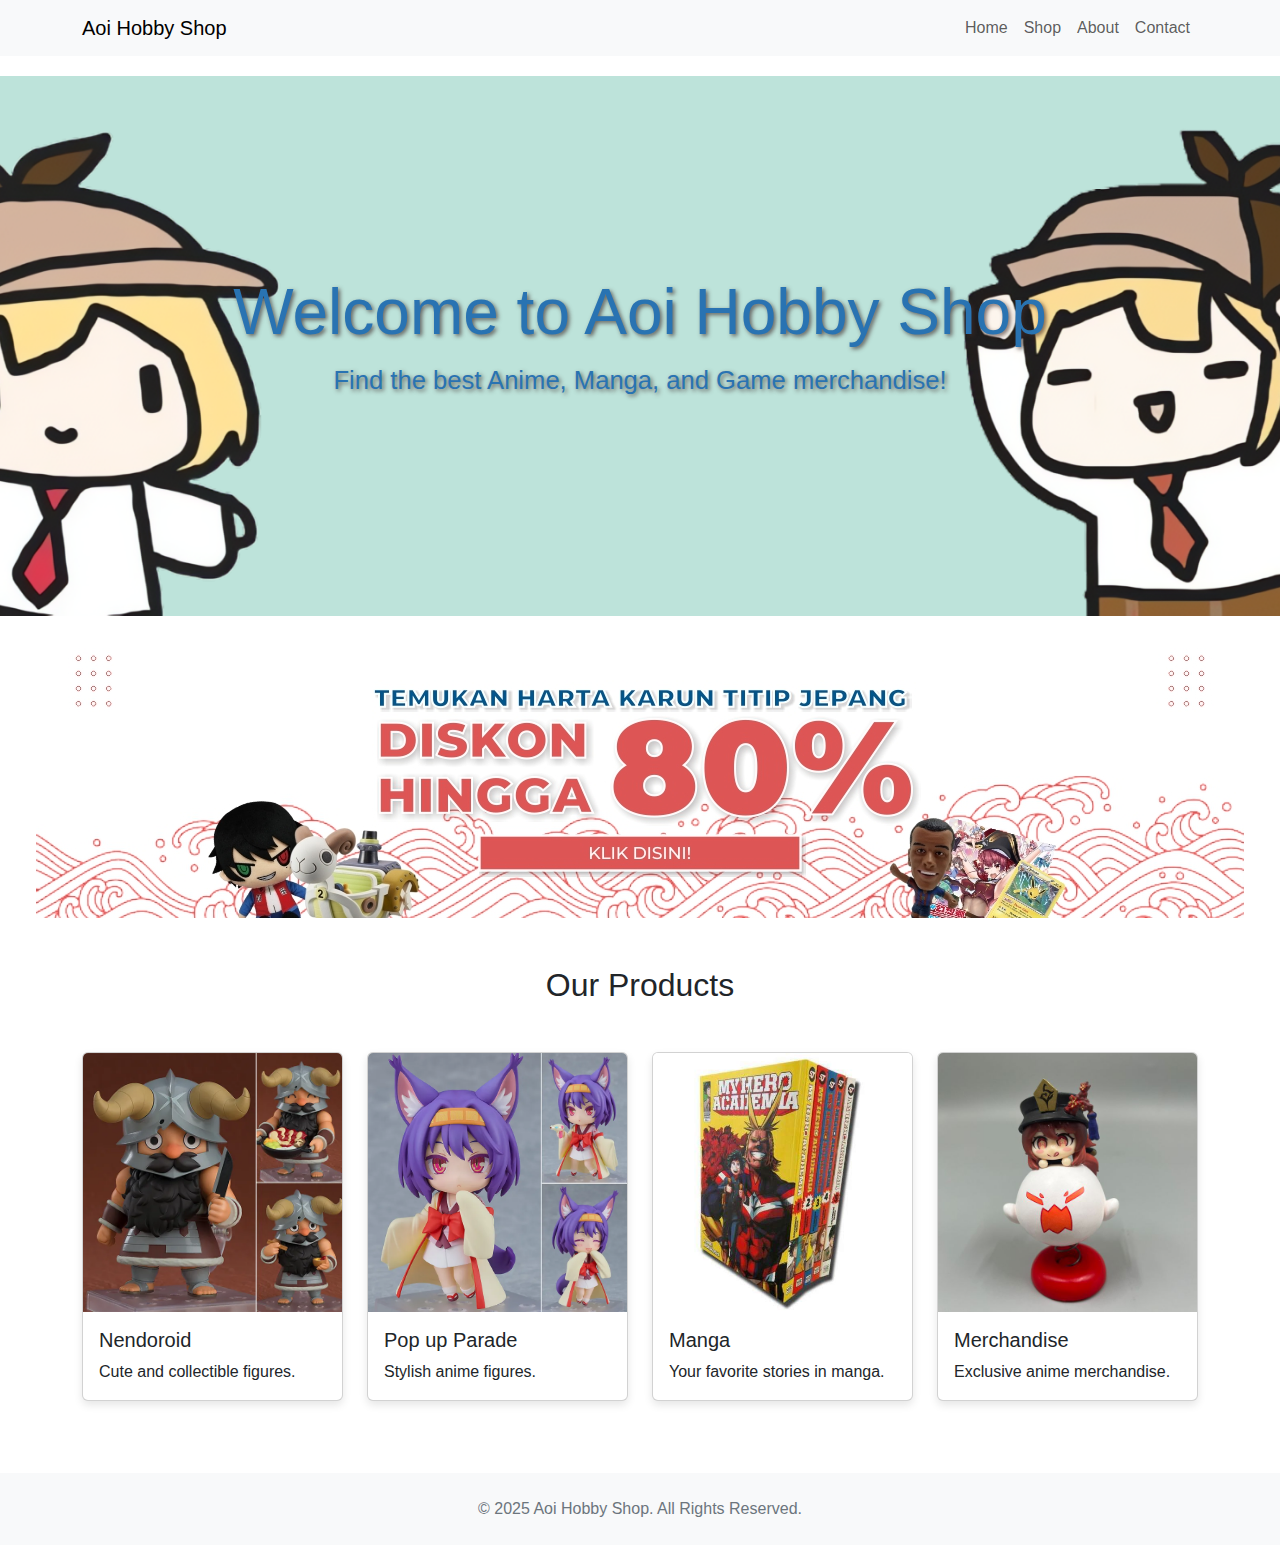
==== index.html @ d591c269 "commit pertama" ====
<!DOCTYPE html>
<html lang="en">
<head>
    <meta charset="UTF-8">
    <meta name="viewport" content="width=device-width, initial-scale=1.0">
    <title>Aoi Hobby Shop</title>
    <link href="https://cdn.jsdelivr.net/npm/bootstrap@5.3.0-alpha3/dist/css/bootstrap.min.css" rel="stylesheet">
    <link rel="stylesheet" href="styles.css">
</head>
<body>
    <!-- Navbar -->
    <nav class="navbar navbar-expand-lg navbar-light bg-light" >
        <div class="container">
            <a class="navbar-brand" href="#">Aoi Hobby Shop</a>
            <button class="navbar-toggler" type="button" data-bs-toggle="collapse" data-bs-target="#navbarNav" aria-controls="navbarNav" aria-expanded="false" aria-label="Toggle navigation">
                <span class="navbar-toggler-icon"></span>
            </button>
            <div class="collapse navbar-collapse" id="navbarNav">
                <ul class="navbar-nav ms-auto">
                    <li class="nav-item"><a class="nav-link" href="index.html">Home</a></li>
                    <li class="nav-item"><a class="nav-link" href="shop.html">Shop</a></li>
                    <li class="nav-item"><a class="nav-link" href="about.html">About</a></li>
                    <li class="nav-item"><a class="nav-link" href="contact.html">Contact</a></li>
                </ul>
            </div>
        </div>
    </nav>

    <!-- Hero Section -->
    <section class="hero text-center text-white d-flex align-items-center" style="background-color: #bde3da;">
        <div class="container">
            <h1 class="display-4">Welcome to Aoi Hobby Shop</h1>
            <p class="lead">Find the best Anime, Manga, and Game merchandise!</p>
        </div>
    </section>
    <section>
        <div id="productCarousel" class="carousel slide" data-bs-ride="carousel">
            <div class="carousel-inner">
                <div class="carousel-item active">
                    <div class="d-flex justify-content-center">
                        <img src="banner-harta-karun.webp" alt="Persona 5" class="img-fluid">
                    </div>
                </div>
                <div class="carousel-item">
                    <div class="d-flex justify-content-center">
                        <img src="banner2.png" alt="Spy x Family" class="img-fluid">
                    </div>
                </div>
            </div>
            <!-- Carousel Controls -->
            <button class="carousel-control-prev" type="button" data-bs-target="#productCarousel" data-bs-slide="prev">
                <span class="carousel-control-prev-icon" aria-hidden="true"></span>
                <span class="visually-hidden">Previous</span>
            </button>
            <button class="carousel-control-next" type="button" data-bs-target="#productCarousel" data-bs-slide="next">
                <span class="carousel-control-next-icon" aria-hidden="true"></span>
                <span class="visually-hidden">Next</span>
            </button>
        </div>
    </section>
    <!-- Products Section -->
    <section class="products py-5">
        <div class="container">
            <h2 class="text-center mb-5">Our Products</h2>
            <div class="row">
                <div class="col-md-3 mb-4">
                    <div class="card">
                        <img src="produk/272563-nendoroid-senshi-dungeon-meshi-1117547551.jpg.webp" class="card-img-top" alt="Nendoroid">
                        <div class="card-body">
                            <h5 class="card-title">Nendoroid</h5>
                            <p class="card-text">Cute and collectible figures.</p>
                        </div>
                    </div>
                </div>
                <div class="col-md-3 mb-4">
                    <div class="card">
                        <img src="produk/272581-nendoroid-hatsuse-izuna-no-game-no-life-1558668080.jpg.webp" class="card-img-top" alt="Pop up Parade">
                        <div class="card-body">
                            <h5 class="card-title">Pop up Parade</h5>
                            <p class="card-text">Stylish anime figures.</p>
                        </div>
                    </div>
                </div>
                <div class="col-md-3 mb-4">
                    <div class="card">
                        <img src="index/s-l500_1_500x.jpg" class="card-img-top" alt="Manga">
                        <div class="card-body">
                            <h5 class="card-title">Manga</h5>
                            <p class="card-text">Your favorite stories in manga.</p>
                        </div>
                    </div>
                </div>
                <div class="col-md-3 mb-4">
                    <div class="card">
                        <img src="index/S2f3df6cb05594daaa4680e8a7cfbed6ai.jpg_640x640.jpg  " class="card-img-top" alt="Merchandise">
                        <div class="card-body">
                            <h5 class="card-title">Merchandise</h5>
                            <p class="card-text">Exclusive anime merchandise.</p>
                        </div>
                    </div>
                </div>
            </div>
        </div>
    </section>

    <!-- Footer -->
    <footer class="bg-light py-4 text-center">
        <div class="container">
            <p class="mb-0">© 2025 Aoi Hobby Shop. All Rights Reserved.</p>
        </div>
    </footer>

    <script src="https://cdn.jsdelivr.net/npm/bootstrap@5.3.0-alpha3/dist/js/bootstrap.bundle.min.js"></script>
</body>
</html>
---- styles.css ----
body {
    font-family: 'Arial', sans-serif;
}

.navbar {
    margin-bottom: 20px;
}

.hero {
    height: 60vh;
    background-image: url('hero-image.jpg');
    background-size: cover;
    background-position: center;
}

.card {
    box-shadow: 0 4px 8px rgba(0, 0, 0, 0.1);
}

.card-body h5 {
    font-size: 1.25rem;
}

.footer {
    background-color: #f8f9fa;
}

footer p {
    color: #6c757d;
}

.about-section p {
    font-size: 1.1rem;
    color: #666;
    max-width: 700px;
    margin: 0 auto;
}

.testimonials {
    background-color: #f8f9fa;
}

.testimonials .card {
    box-shadow: 0 4px 8px rgba(0, 0, 0, 0.1);
    transition: transform 0.3s;
}

.testimonials .card:hover {
    transform: scale(1.05);
}

.testimonials .card img {
    border: 2px solid #ddd;
    padding: 5px;
}

.testimonials .card-title {
    font-size: 1.25rem;
    margin-top: 15px;
}

.testimonials .card-text {
    font-size: 1rem;
    color: #555;
}
.contact-section {
    background-color: #f8f9fa;
}

.contact-section h2 {
    font-size: 2rem;
    color: #333;
}

.form-control {
    border-radius: 0.375rem;
    padding: 0.75rem;
    border: 1px solid #ddd;
}

.form-control:focus {
    border-color: #007bff;
    box-shadow: 0 0 0 0.2rem rgba(0, 123, 255, 0.25);
}

.btn-primary {
    background-color: #007bff;
    border-color: #007bff;
    transition: background-color 0.2s ease;
}

.btn-primary:hover {
    background-color: #0056b3;
    border-color: #004085;
}

.hero{
        background-image: url('bannerv3.png');
        background-size: cover;
        background-position: center;
        background-repeat: no-repeat; /* Opsional: mencegah pengulangan gambar */
    }

    .display-4{
        font-size: 4rem;
        font-weight: 300;
        line-height: 1.2;
        color: #2973B2;
        text-shadow: 2px 2px 4px rgba(61, 41, 41, 0.7);
    }

    .lead{
        font-size: 1.6rem;
        font-weight: 300;
        line-height: 1.7;
        color: #2973B2;
        text-shadow: 2px 2px 4px rgba(61, 41, 41, 0.7);
    }
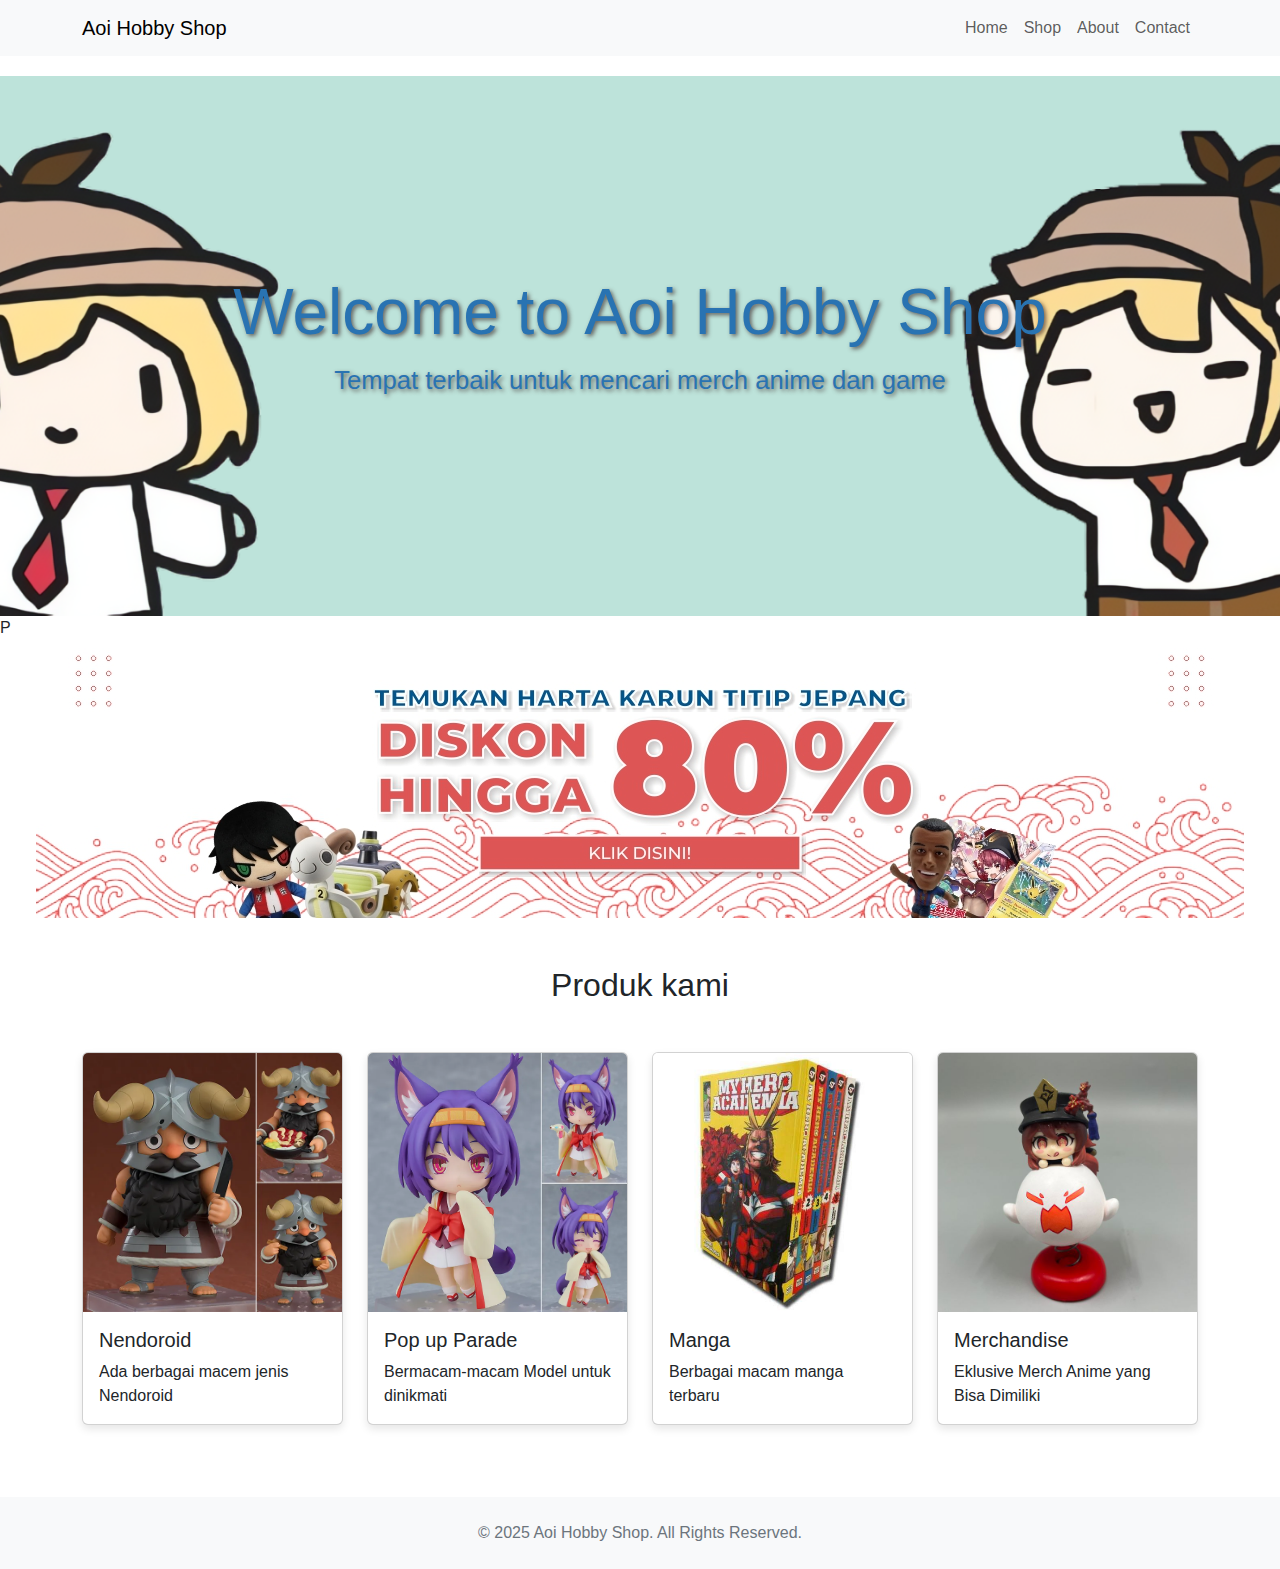
==== commit 44831457: "fix tulisan ke bahasa indo" ====
--- a/index.html
+++ b/index.html
@@ -30,7 +30,7 @@
     <section class="hero text-center text-white d-flex align-items-center" style="background-color: #bde3da;">
         <div class="container">
             <h1 class="display-4">Welcome to Aoi Hobby Shop</h1>
-            <p class="lead">Find the best Anime, Manga, and Game merchandise!</p>
+            <p class="lead">Tempat terbaik untuk mencari merch anime dan game</p>
         </div>
     </section>
     <section>
@@ -45,7 +45,7 @@
                     <div class="d-flex justify-content-center">
                         <img src="banner2.png" alt="Spy x Family" class="img-fluid">
                     </div>
-                </div>
+                </div>P
             </div>
             <!-- Carousel Controls -->
             <button class="carousel-control-prev" type="button" data-bs-target="#productCarousel" data-bs-slide="prev">
@@ -61,14 +61,14 @@
     <!-- Products Section -->
     <section class="products py-5">
         <div class="container">
-            <h2 class="text-center mb-5">Our Products</h2>
+            <h2 class="text-center mb-5">Produk kami</h2>
             <div class="row">
                 <div class="col-md-3 mb-4">
                     <div class="card">
                         <img src="produk/272563-nendoroid-senshi-dungeon-meshi-1117547551.jpg.webp" class="card-img-top" alt="Nendoroid">
                         <div class="card-body">
                             <h5 class="card-title">Nendoroid</h5>
-                            <p class="card-text">Cute and collectible figures.</p>
+                            <p class="card-text">Ada berbagai macem jenis Nendoroid </p>
                         </div>
                     </div>
                 </div>
@@ -77,7 +77,7 @@
                         <img src="produk/272581-nendoroid-hatsuse-izuna-no-game-no-life-1558668080.jpg.webp" class="card-img-top" alt="Pop up Parade">
                         <div class="card-body">
                             <h5 class="card-title">Pop up Parade</h5>
-                            <p class="card-text">Stylish anime figures.</p>
+                            <p class="card-text">Bermacam-macam Model untuk dinikmati</p>
                         </div>
                     </div>
                 </div>
@@ -86,7 +86,7 @@
                         <img src="index/s-l500_1_500x.jpg" class="card-img-top" alt="Manga">
                         <div class="card-body">
                             <h5 class="card-title">Manga</h5>
-                            <p class="card-text">Your favorite stories in manga.</p>
+                            <p class="card-text">Berbagai macam manga terbaru</p>
                         </div>
                     </div>
                 </div>
@@ -95,7 +95,7 @@
                         <img src="index/S2f3df6cb05594daaa4680e8a7cfbed6ai.jpg_640x640.jpg  " class="card-img-top" alt="Merchandise">
                         <div class="card-body">
                             <h5 class="card-title">Merchandise</h5>
-                            <p class="card-text">Exclusive anime merchandise.</p>
+                            <p class="card-text">Eklusive Merch Anime yang Bisa Dimiliki</p>
                         </div>
                     </div>
                 </div>
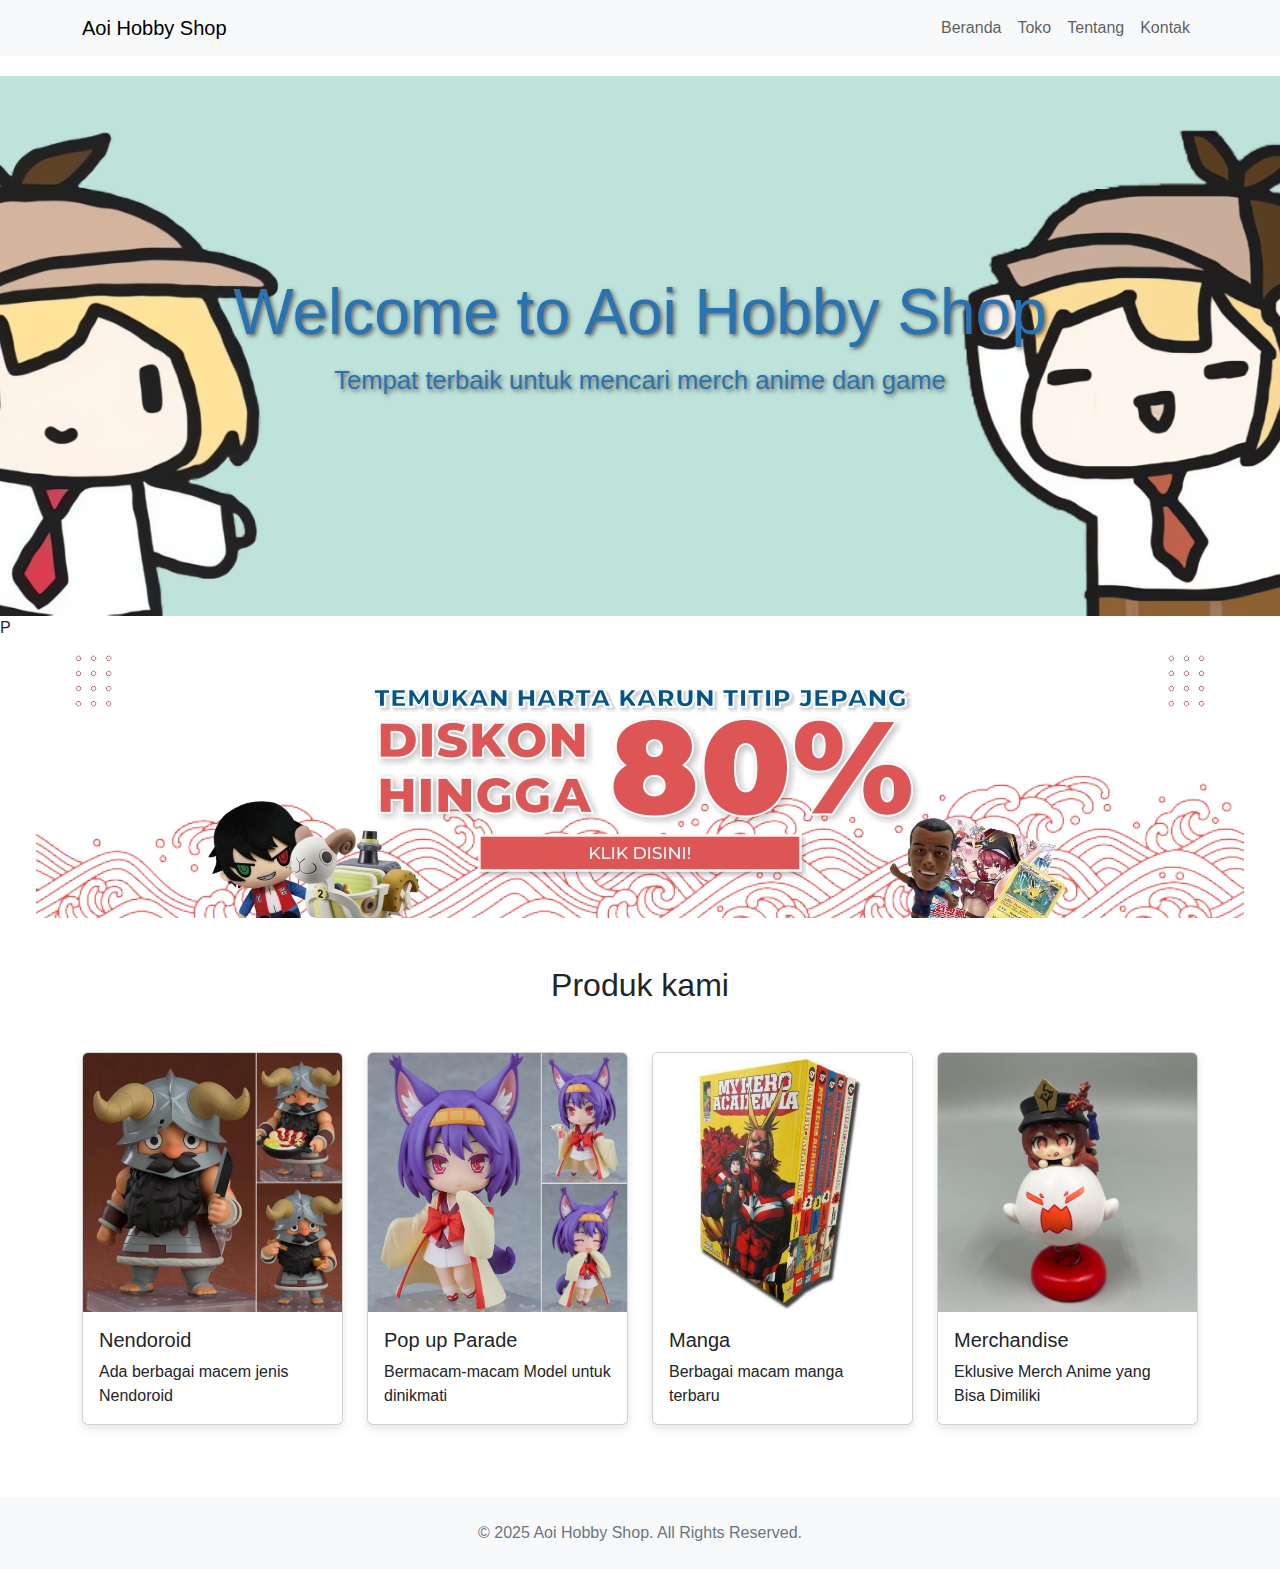
==== commit 29bf95f4: "fix teks p2" ====
--- a/index.html
+++ b/index.html
@@ -17,10 +17,10 @@
             </button>
             <div class="collapse navbar-collapse" id="navbarNav">
                 <ul class="navbar-nav ms-auto">
-                    <li class="nav-item"><a class="nav-link" href="index.html">Home</a></li>
-                    <li class="nav-item"><a class="nav-link" href="shop.html">Shop</a></li>
-                    <li class="nav-item"><a class="nav-link" href="about.html">About</a></li>
-                    <li class="nav-item"><a class="nav-link" href="contact.html">Contact</a></li>
+                    <li class="nav-item"><a class="nav-link" href="index.html">Beranda</a></li>
+                    <li class="nav-item"><a class="nav-link" href="shop.html">Toko</a></li>
+                    <li class="nav-item"><a class="nav-link" href="about.html">Tentang</a></li>
+                    <li class="nav-item"><a class="nav-link" href="contact.html">Kontak</a></li>
                 </ul>
             </div>
         </div>
